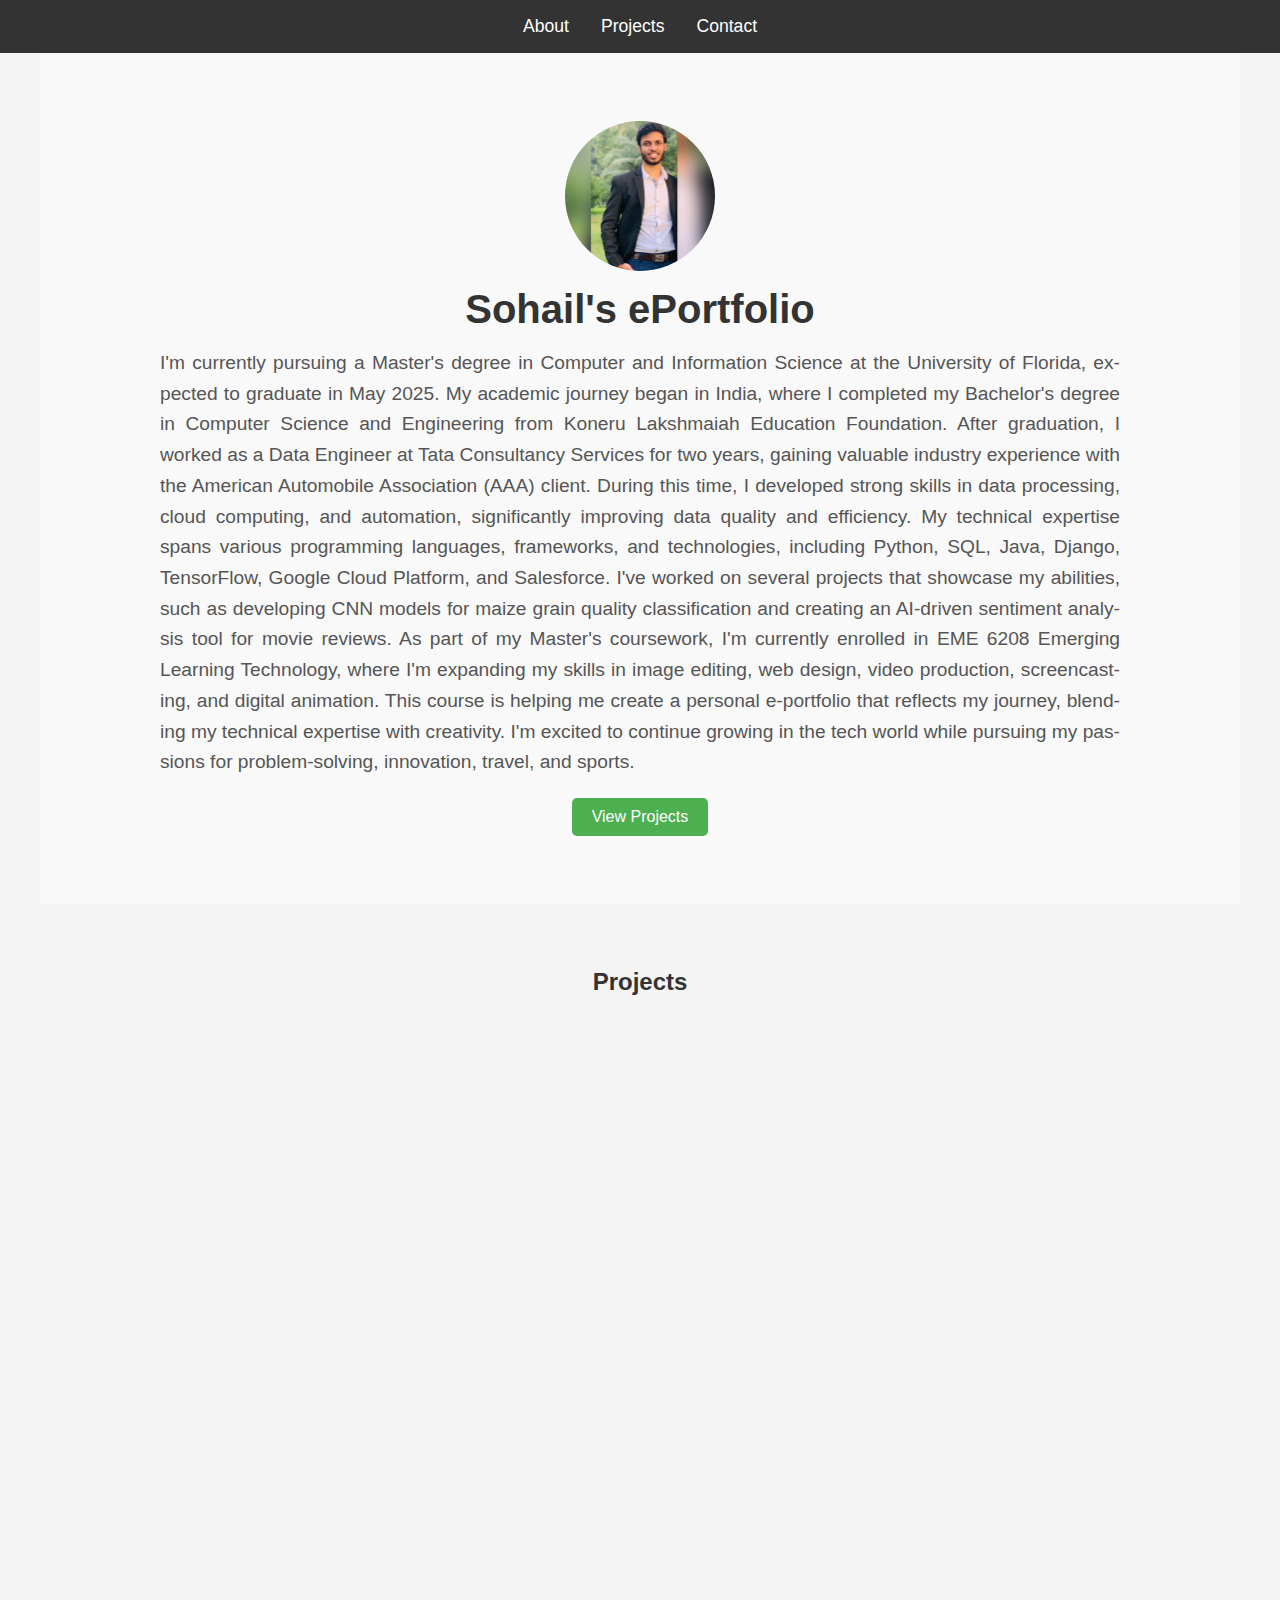
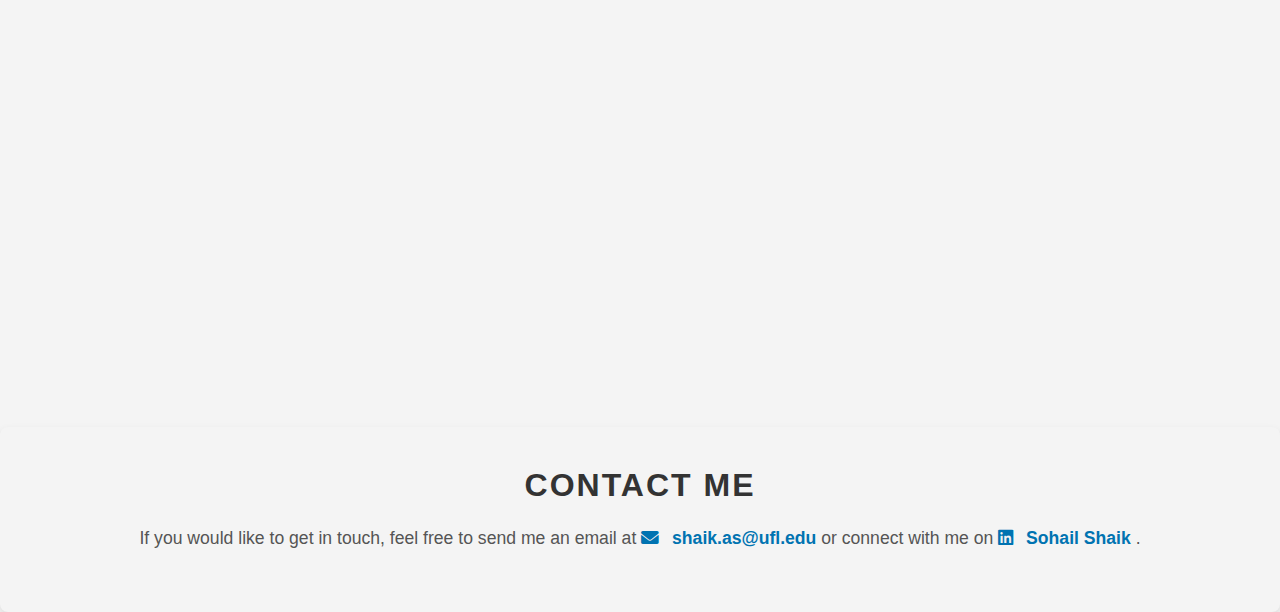
==== index.html @ 7a26674b "Add files via upload" ====
<!DOCTYPE html>
<html lang="en">
<head>
    <meta charset="UTF-8">
    <meta name="viewport" content="width=device-width, initial-scale=1.0">
    <title>Sohail's ePortfolio</title>
    <link rel="stylesheet" href="style.css">
    <link rel="stylesheet" href="https://cdnjs.cloudflare.com/ajax/libs/font-awesome/6.0.0-beta3/css/all.min.css">
</head>
<body>
    <!-- Navigation -->
    <nav>
        <ul>
            <li><a href="#about">About</a></li>
            <li><a href="#projects">Projects</a></li>
            <li><a href="#contact">Contact</a></li>
        </ul>
    </nav>

    <!-- About Section -->
    <section id="about">
        <div class="hero-content">
            <img src="pic.jpg" alt="Profile Picture" class="profile-pic">
            <h1>Sohail's ePortfolio</h1>
            <p>I'm currently pursuing a Master's degree in Computer and Information Science at the University of Florida, expected to graduate in May 2025. My academic journey began in India, where I completed my Bachelor's degree in Computer Science and Engineering from Koneru Lakshmaiah Education Foundation. After graduation, I worked as a Data Engineer at Tata Consultancy Services for two years, gaining valuable industry experience with the American Automobile Association (AAA) client. During this time, I developed strong skills in data processing, cloud computing, and automation, significantly improving data quality and efficiency. My technical expertise spans various programming languages, frameworks, and technologies, including Python, SQL, Java, Django, TensorFlow, Google Cloud Platform, and Salesforce. I've worked on several projects that showcase my abilities, such as developing CNN models for maize grain quality classification and creating an AI-driven sentiment analysis tool for movie reviews. As part of my Master's coursework, I'm currently enrolled in EME 6208 Emerging Learning Technology, where I'm expanding my skills in image editing, web design, video production, screencasting, and digital animation. This course is helping me create a personal e-portfolio that reflects my journey, blending my technical expertise with creativity. I'm excited to continue growing in the tech world while pursuing my passions for problem-solving, innovation, travel, and sports.</p>
            <a href="#projects" class="cta-btn">View Projects</a>
        </div>
    </section>

<!-- Projects Section -->
<section id="projects">
    <h2>Projects</h2>

    <!-- Project Card Container -->
    <div class="project-card-container">
        <!-- Project 1 -->
        <div class="project-card" data-url="image-editing.html">
            <h3>Image Editing</h3>
            <p>Created a book cover for "Whisper in the Dark by Joseph Bruchac” and a logo for "Limitless Frames: Crafting Unique Narratives” captures the essence of a film production company that champions bold, unconventional scripts. Book cover was created using Pixlr, and logo was created using Inkscape.</p>
            <button class="learn-more">Learn More</button>
        </div>

        <!-- Project 2 -->
        <div class="project-card" data-url="web-design.html">
            <h3>Web Design</h3>
            <p>Created web pages for a pop quiz about Game of Thrones and a drag-and-drop quiz about Directors and their Movies a using HTML, CSS & JavaScript.</p>
            <button class="learn-more">Learn More</button>
        </div>

        <!-- Project 3 -->
        <div class="project-card" data-url="https://youtu.be/k2xFSbDEMnY">
            <h3>Video Production</h3>
            <p>Briefly explain what you've done for your Project 5 in this class. Provide about the same amount of text in each box so they appear uniform in size.</p>
            <button class="learn-more">Learn More</button>
        </div>
        
        <!-- Project 4 -->
        <div class="project-card" data-url="coming-soon.html">
            <h3>Digital Animation</h3>
            <p>Briefly explain what you've done for your Project 6 in this class. Provide about the same amount of text in each box so they appear uniform in size.</p>
            <button class="learn-more">Coming Soon</button>
        </div>
        
        <!-- Project 5 -->
        <div class="project-card" data-url="coming-soon.html">
            <h3>Screencasting</h3>
            <p>Briefly explain what you've done for your Project 7 in this class. Provide about the same amount of text in each box so they appear uniform in size.</p>
            <button class="learn-more">Coming Soon</button>
        </div>

        <!-- Project 6 -->
        <div class="project-card" data-url="https://example.com/eportfolio">
            <h3>E-Portfolio</h3>
            <p>As part of my EME6208 Emerging Learning Technology course, I developed an e-portfolio that showcases my projects throughout the course. It highlights my growth in digital media skills and blends my computer science background with newly acquired creative abilities, illustrating my progress in image editing, video production, screencasting, and digital animation.</p>
        </div>
    </div> <!-- End of Project Card Container -->
</section>

<!-- Contact Section -->
<section id="contact">
    <h2>Contact Me</h2>
    <p>If you would like to get in touch, feel free to send me an email at 
        <a href="mailto:shaik.as@ufl.edu" class="contact-link">
            <i class="fas fa-envelope"></i> shaik.as@ufl.edu
        </a> 
        or connect with me on 
        <a href="https://www.linkedin.com/in/ashfaqsohail/" target="_blank" class="contact-link">
            <i class="fab fa-linkedin"></i> Sohail Shaik
        </a>.
    </p>
</section>


    <script>
        // Function to toggle the display of project details
        function toggleDetails(id) {
            const details = document.getElementById(id);
            if (details.style.display === "block") {
                details.style.display = "none";
            } else {
                details.style.display = "block";
            }
        }
        // Add click event to each Learn More button
        document.querySelectorAll('.learn-more').forEach(button => {
            button.addEventListener('click', function () {
                // Get the data-url attribute from the parent .project-card element
                const url = this.parentElement.getAttribute('data-url');
                if (url) {
                    // Open the link in a new tab
                    window.open(url, '_blank');
                }
            });
        });
    </script>
  
</body>
</html>
---- style.css ----
/* General Reset and Body Styling */
* {
    margin: 0;
    padding: 0;
    box-sizing: border-box;
}

body {
    font-family: Arial, sans-serif;
    color: #333;
    background-color: #f4f4f4;
    margin: 0;
    padding: 0;
}

a {
    text-decoration: none;
    color: inherit;
}

/* Navigation Styling */
nav {
    background-color: #333;
    color: #fff;
    padding: 1rem 2rem;
}

nav ul {
    list-style: none;
    display: flex;
    justify-content: center;
}

nav ul li {
    margin: 0 1rem;
}

nav ul li a {
    color: #fff;
    font-size: 1.1rem;
    transition: color 0.3s ease;
}

nav ul li a:hover {
    color: #007bff;
}

/* Header Section */
header {
    background: #333;
    color: #fff;
    padding: 2rem;
    text-align: center;
}

.hero-content {
    display: flex;
    flex-direction: column;
    align-items: center;
}

h1 {
    margin-bottom: 1rem;
    font-size: 2.5rem;
}

/* About Section Styling */
#about {
    background-color: #f9f9f9;
    padding: 3rem 2rem;
    text-align: center;
    max-width: 1200px;
    margin: 0 auto;
}

.hero-content {
    max-width: 1000px; /* Increase the max-width for a slightly wider content area */
    margin: 0 auto;
    padding: 20px;
}

.profile-pic {
    border-radius: 50%;
    width: 150px;
    height: 150px;
    margin-bottom: 1rem;
}

#about h1 {
    font-size: 2.5rem;
    color: #333;
    margin-bottom: 1rem;
}

#about p {
    font-size: 1.2rem;
    line-height: 1.6;
    color: #555;
    margin-bottom: 2rem;
    text-align: justify; /* Ensure text is justified and fills the space evenly */
    word-wrap: break-word; /* Prevent overflow by wrapping long words */
    hyphens: auto; /* Optional: hyphenate long words where necessary */
    max-width: 1400px; /* Increase the max-width to make the paragraph a little wider */
    margin: 0 auto; /* Center the paragraph */
}

.cta-btn {
    display: inline-block;
    background-color: #4CAF50;
    color: white;
    padding: 10px 20px;
    font-size: 1rem;
    text-align: center;
    text-decoration: none;
    border-radius: 5px;
    margin-top: 20px;
}

.cta-btn:hover {
    background-color: #45a049;
}

/* Project Card Styling */
#projects {
    text-align: center; /* Center the section title */
    padding: 4rem 2rem; /* Add padding for spacing */
}
.project-card {
    background-color: #fff;
    border: 1px solid #ddd;
    border-radius: 8px;
    padding: 1.5rem;
    box-shadow: 0 4px 8px rgba(0, 0, 0, 0.1);
    margin-bottom: 2rem;
    opacity: 0;
    transform: translateY(30px);
    animation: fadeInUp 0.6s ease forwards;
}

/* Staggered delay for project cards */
.project-card:nth-child(even) {
    animation-delay: 0.3s;
}

.project-card:nth-child(odd) {
    animation-delay: 0.5s;
}

/* In the .project-card p selector, modify the following: */
.project-card p {
    font-size: 1rem;
    line-height: 1.5;
    color: #555;
    margin-bottom: 1rem;
    text-align: justify; /* Justify text */
    word-wrap: break-word; /* Prevent overflow by wrapping long words */
    hyphens: auto; /* Optional: hyphenate long words */
}

/* In the .project-card h3 selector, modify the following: */
.project-card h3 {
    color: #333;
    font-size: 1.6rem;
    margin-bottom: 1rem;
    text-align: left; /* Align text to the left */
}

.project-card .learn-more {
    background-color: #007bff;
    color: #fff;
    padding: 10px 15px;
    border: none;
    border-radius: 4px;
    cursor: pointer;
    transition: background 0.3s ease;
}

.project-card .learn-more:hover {
    background-color: #0056b3;
}

.project-card:hover {
    transform: translateY(-5px);
    box-shadow: 0 6px 15px rgba(0, 0, 0, 0.1);
}

/* Animation for fade-in/up effect */
@keyframes fadeInUp {
    to {
        opacity: 1;
        transform: translateY(0);
    }
}

/* Project Card Layout (Two per row for larger screens) */
.project-card-container {
    display: grid;
    grid-template-columns: repeat(2, 1fr); /* Two columns for wider screens */
    gap: 1.5rem;
    padding: 2rem;
    justify-items: center;
}

/* Project Detail Page */
.project-details {
    display: flex;
    flex-direction: column;
    gap: 40px;
    padding: 40px;
    max-width: 1200px;
    margin: 0 auto;
}

.project-description {
    background-color: #f7f7f7; /* Light background color for the project box */
    padding: 20px;
    border-radius: 10px;
    box-shadow: 0 4px 10px rgba(0, 0, 0, 0.1);
    display: flex;
    flex-direction: column;
    gap: 20px;
}

.project-description h2 {
    color: #007bff;
    font-size: 2rem;
    margin-bottom: 1rem;
}

.project-description p {
    font-size: 1.2rem;
    line-height: 1.6;
    color: #555;
    margin-bottom: 1.5rem;
}

.project-image {
    max-width: 80%;
    height: auto;
    margin-top: 1.5rem;
    border-radius: 8px;
    border: 3px solid #ddd;
}

.project-title {
    font-size: 2rem;
    font-family: 'Arial', sans-serif; /* You can replace this with a custom font */
    color: #333; /* Dark color for the title */
    margin-bottom: 10px;
    font-weight: bold;
}

.project-text {
    font-size: 1.1rem;
    line-height: 1.6;
    font-family: 'Georgia', serif;
    color: #666; /* Soft color for the text */
}

.project-image {
    max-width: 100%;
    height: auto;
    border-radius: 10px;
    box-shadow: 0 4px 8px rgba(0, 0, 0, 0.1);
    transition: transform 0.3s ease-in-out;
}

.project-image:hover {
    transform: scale(1.05); /* Slight zoom effect on hover */
}

/* Footer */
footer {
    background-color: #333;
    color: #fff;
    padding: 1.5rem;
    text-align: center;
}

footer p {
    font-size: 1rem;
}

/* Form Styling */
form {
    max-width: 600px;
    margin: 2rem auto;
    padding: 2rem;
    background-color: #fff;
    border-radius: 8px;
    box-shadow: 0 4px 8px rgba(0, 0, 0, 0.1);
}

form label {
    display: block;
    margin-bottom: 0.5rem;
    font-size: 1rem;
}

form input, form textarea {
    width: 100%;
    padding: 1rem;
    margin-bottom: 1.5rem;
    border: 1px solid #ddd;
    border-radius: 4px;
    font-size: 1rem;
}

form button {
    width: 100%;
    padding: 1rem;
    background-color: #007bff;
    color: #fff;
    border: none;
    border-radius: 4px;
    font-size: 1.1rem;
    cursor: pointer;
    transition: background 0.3s ease;
}

form button:hover {
    background-color: #0056b3;
}

.quiz-container {
    margin-top: 20px;
    /* Your quiz container styles */
}

.quiz-section {
    padding: 20px;
    background-color: #f9f9f9;
    border-radius: 10px;
}

/* Media Queries for Responsiveness */
@media (max-width: 768px) {
    .hero-content {
        flex-direction: column;
    }

    .cta-btn {
        margin-top: 2rem;
    }

    .project-card-container {
        grid-template-columns: 1fr; /* One column for mobile devices */
    }
}
/* Contact Section Styles */
#contact {
    padding: 40px 20px;
    background-color: #f4f4f4;
    text-align: center;
    margin-top: 20px;
    border-radius: 8px;
    box-shadow: 0px 4px 8px rgba(0, 0, 0, 0.1);
}

#contact h2 {
    font-size: 2rem;
    color: #333;
    margin-bottom: 20px;
    font-weight: 700;
    text-transform: uppercase;
    letter-spacing: 2px;
    animation: fadeIn 1s ease-in-out;
}

#contact p {
    font-size: 1.1rem;
    color: #555;
    line-height: 1.6;
    margin-bottom: 20px;
    animation: fadeIn 1.5s ease-in-out;
}

/* Contact Link Styles */
.contact-link {
    color: #0073b1;
    font-weight: bold;
    text-decoration: none;
    transition: color 0.3s ease, transform 0.3s ease;
}

.contact-link:hover {
    color: #005582;
    transform: scale(1.1);
}

/* Icons */
.contact-link i {
    margin-right: 8px;
}

/* Animation for Fade In */
@keyframes fadeIn {
    0% {
        opacity: 0;
        transform: translateY(-20px);
    }
    100% {
        opacity: 1;
        transform: translateY(0);
    }
}
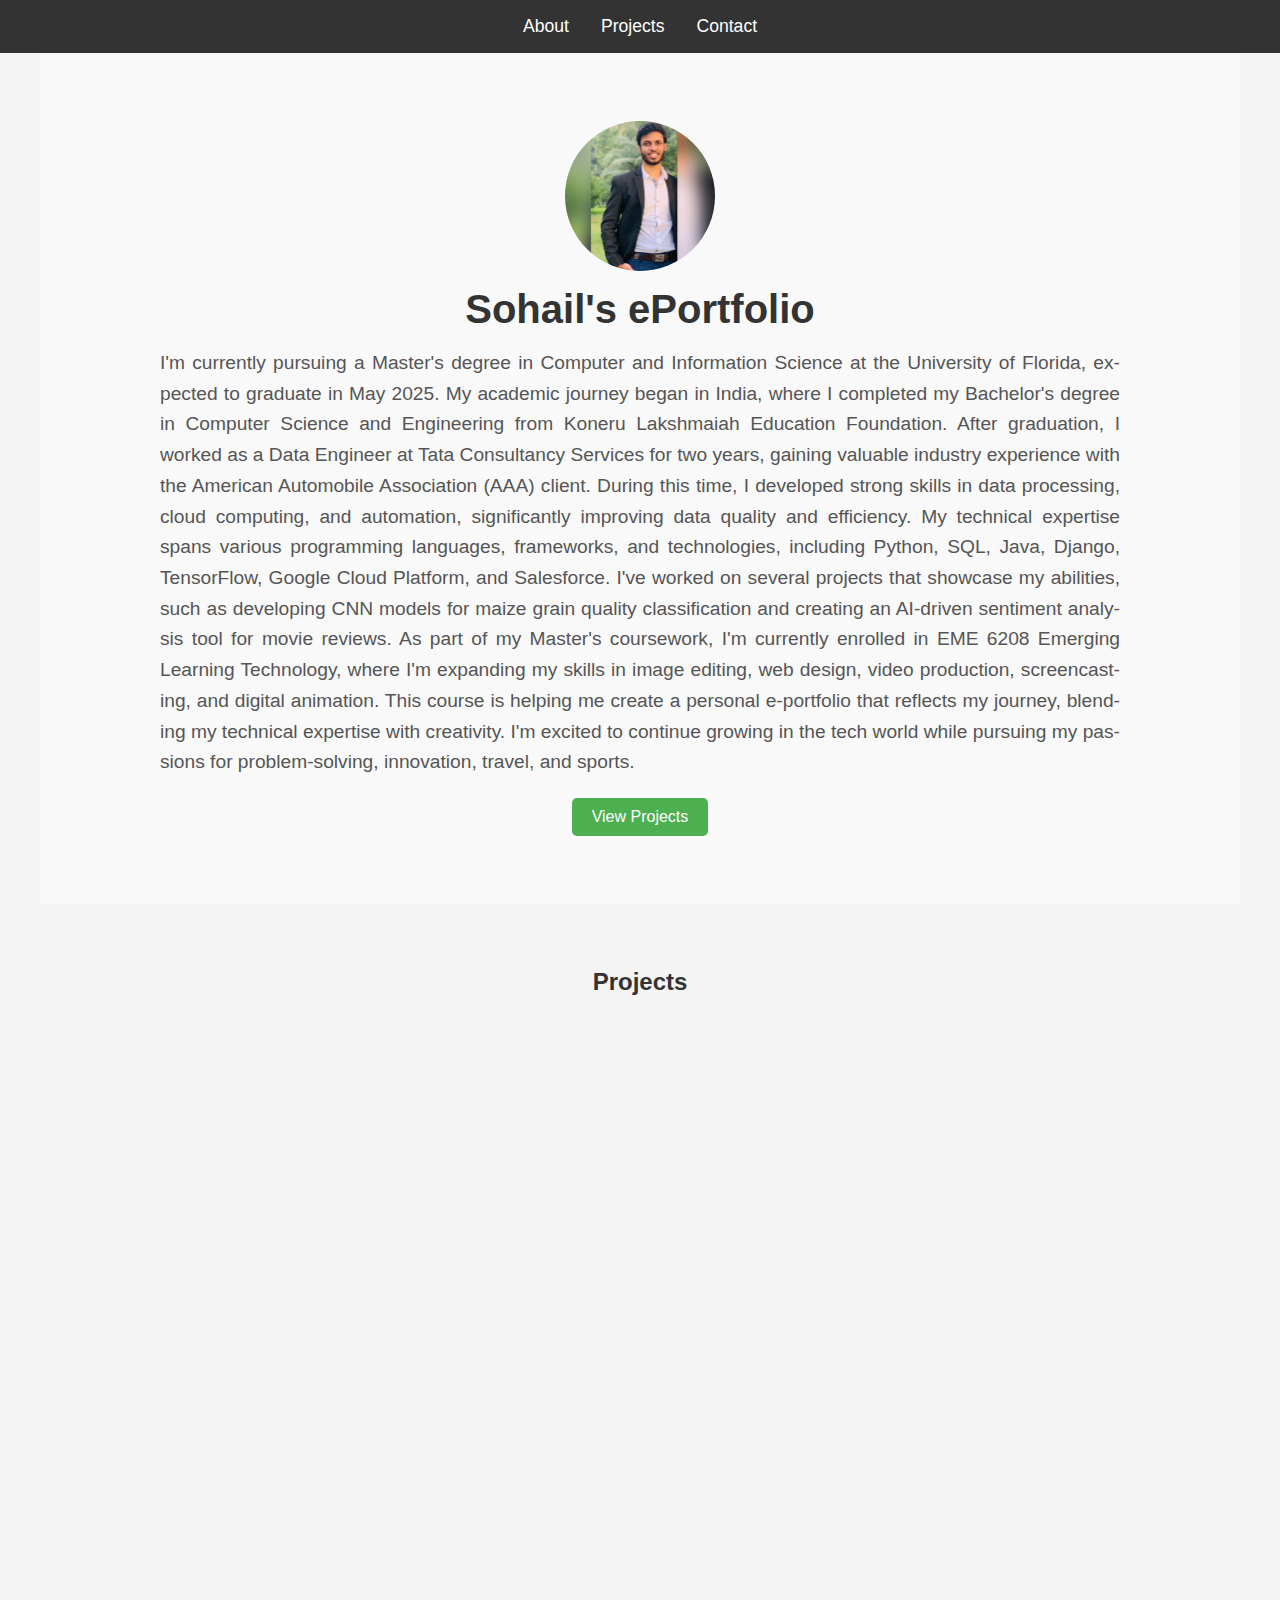
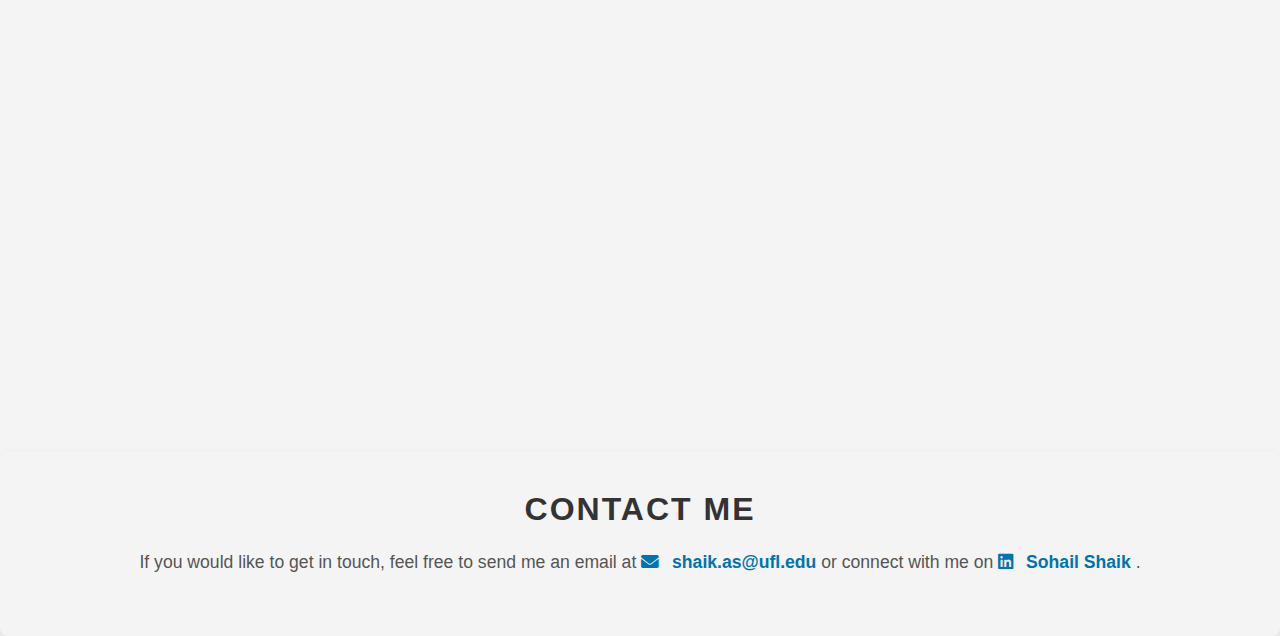
==== commit a07b30b7: "Update index.html" ====
--- a/index.html
+++ b/index.html
@@ -55,10 +55,10 @@
         </div>
         
         <!-- Project 4 -->
-        <div class="project-card" data-url="coming-soon.html">
+        <div class="project-card" data-url="https://youtu.be/7hll5UHaZi0">
             <h3>Digital Animation</h3>
-            <p>Briefly explain what you've done for your Project 6 in this class. Provide about the same amount of text in each box so they appear uniform in size.</p>
-            <button class="learn-more">Coming Soon</button>
+            <p>This animation project explains the science behind a shooting star, using Adobe Animate to visually demonstrate concepts like motion, glow effects, and scientific processes. It showcases my ability to create engaging, educational multimedia content</p>
+            <button class="learn-more">Learn More</button>
         </div>
         
         <!-- Project 5 -->
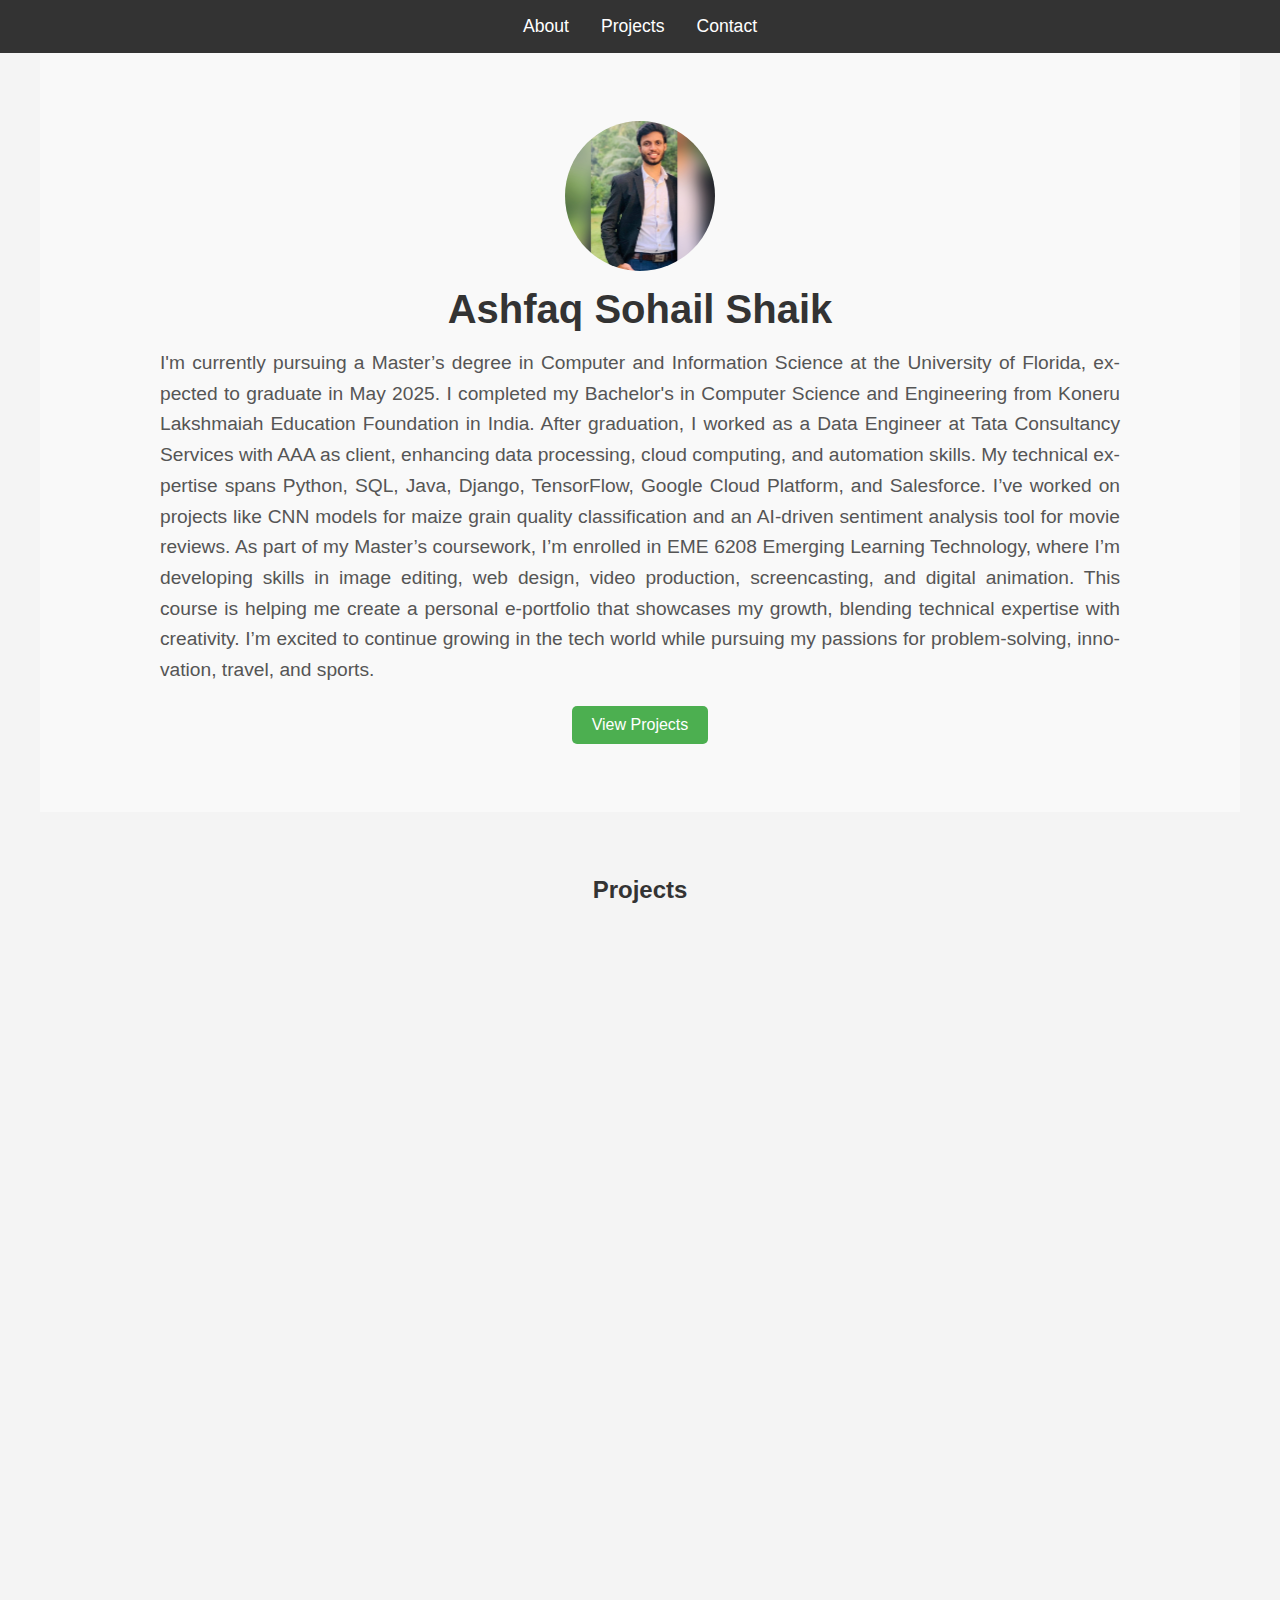
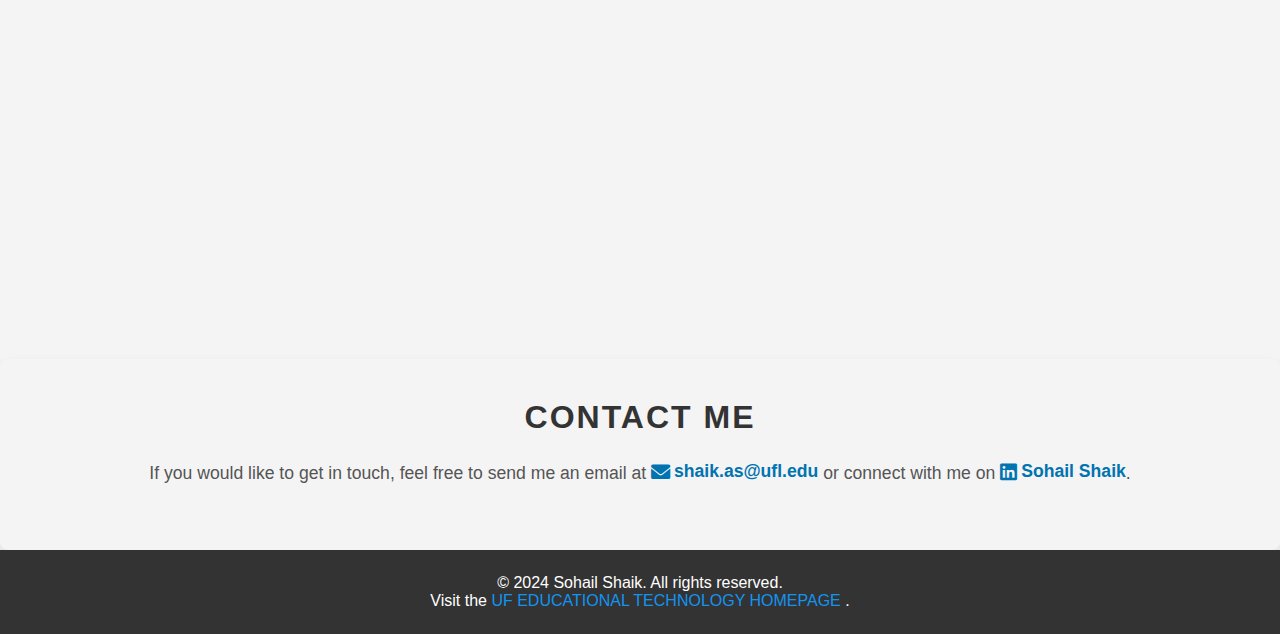
==== commit f1a875d3: "Add files via upload" ====
--- a/index.html
+++ b/index.html
@@ -21,8 +21,17 @@
     <section id="about">
         <div class="hero-content">
             <img src="pic.jpg" alt="Profile Picture" class="profile-pic">
-            <h1>Sohail's ePortfolio</h1>
-            <p>I'm currently pursuing a Master's degree in Computer and Information Science at the University of Florida, expected to graduate in May 2025. My academic journey began in India, where I completed my Bachelor's degree in Computer Science and Engineering from Koneru Lakshmaiah Education Foundation. After graduation, I worked as a Data Engineer at Tata Consultancy Services for two years, gaining valuable industry experience with the American Automobile Association (AAA) client. During this time, I developed strong skills in data processing, cloud computing, and automation, significantly improving data quality and efficiency. My technical expertise spans various programming languages, frameworks, and technologies, including Python, SQL, Java, Django, TensorFlow, Google Cloud Platform, and Salesforce. I've worked on several projects that showcase my abilities, such as developing CNN models for maize grain quality classification and creating an AI-driven sentiment analysis tool for movie reviews. As part of my Master's coursework, I'm currently enrolled in EME 6208 Emerging Learning Technology, where I'm expanding my skills in image editing, web design, video production, screencasting, and digital animation. This course is helping me create a personal e-portfolio that reflects my journey, blending my technical expertise with creativity. I'm excited to continue growing in the tech world while pursuing my passions for problem-solving, innovation, travel, and sports.</p>
+            <h1>Ashfaq Sohail Shaik</h1>
+        <p>
+            I'm currently pursuing a Master’s degree in Computer and Information Science at the University of Florida, expected to graduate in May 2025. 
+            I completed my Bachelor's in Computer Science and Engineering from Koneru Lakshmaiah Education Foundation in India. 
+            After graduation, I worked as a Data Engineer at Tata Consultancy Services with AAA as client, enhancing data processing, cloud computing, and automation skills. 
+            My technical expertise spans Python, SQL, Java, Django, TensorFlow, Google Cloud Platform, and Salesforce. 
+            I’ve worked on projects like CNN models for maize grain quality classification and an AI-driven sentiment analysis tool for movie reviews. 
+            As part of my Master’s coursework, I’m enrolled in EME 6208 Emerging Learning Technology, where I’m developing skills in image editing, web design, video production, screencasting, and digital animation. 
+            This course is helping me create a personal e-portfolio that showcases my growth, blending technical expertise with creativity. 
+            I’m excited to continue growing in the tech world while pursuing my passions for problem-solving, innovation, travel, and sports.
+        </p>
             <a href="#projects" class="cta-btn">View Projects</a>
         </div>
     </section>
@@ -48,24 +57,24 @@
         </div>
 
         <!-- Project 3 -->
-        <div class="project-card" data-url="https://youtu.be/k2xFSbDEMnY">
+        <div class="project-card" data-url="video-production.html">
             <h3>Video Production</h3>
             <p>Briefly explain what you've done for your Project 5 in this class. Provide about the same amount of text in each box so they appear uniform in size.</p>
             <button class="learn-more">Learn More</button>
         </div>
         
         <!-- Project 4 -->
-        <div class="project-card" data-url="https://youtu.be/7hll5UHaZi0">
+        <div class="project-card" data-url="digital-animation.html">
             <h3>Digital Animation</h3>
-            <p>This animation project explains the science behind a shooting star, using Adobe Animate to visually demonstrate concepts like motion, glow effects, and scientific processes. It showcases my ability to create engaging, educational multimedia content</p>
+            <p>This animation project explains the science behind a meteor star, using Adobe Animate to visually demonstrate concepts like motion, glow effects, and scientific processes. It showcases my ability to create engaging, educational multimedia content</p>
             <button class="learn-more">Learn More</button>
         </div>
         
         <!-- Project 5 -->
-        <div class="project-card" data-url="coming-soon.html">
+        <div class="project-card" data-url="screencast.html">
             <h3>Screencasting</h3>
-            <p>Briefly explain what you've done for your Project 7 in this class. Provide about the same amount of text in each box so they appear uniform in size.</p>
-            <button class="learn-more">Coming Soon</button>
+            <p>In this screencast, I created a tutorial on how to use Google Colab to run Python code, focusing on loading images, managing notebooks, and exploring key features of the platform.</p>
+            <button class="learn-more">Learn More</button>
         </div>
 
         <!-- Project 6 -->
@@ -76,10 +85,10 @@
     </div> <!-- End of Project Card Container -->
 </section>
 
-<!-- Contact Section -->
 <section id="contact">
     <h2>Contact Me</h2>
-    <p>If you would like to get in touch, feel free to send me an email at 
+    <p>
+        If you would like to get in touch, feel free to send me an email at 
         <a href="mailto:shaik.as@ufl.edu" class="contact-link">
             <i class="fas fa-envelope"></i> shaik.as@ufl.edu
         </a> 
@@ -89,6 +98,18 @@
         </a>.
     </p>
 </section>
+
+
+<!-- Footer -->
+<footer>
+    <p>&copy; 2024 Sohail Shaik. All rights reserved.</p>
+    <p>
+        Visit the 
+        <a href="http://education.ufl.edu/educational-technology/" target="_blank" rel="noopener noreferrer" style="color: rgb(18, 148, 241); text-decoration: none;">
+            UF EDUCATIONAL TECHNOLOGY HOMEPAGE
+        </a>.
+    </p>
+</footer>
 
 
     <script>
--- a/style.css
+++ b/style.css
@@ -350,6 +350,7 @@
         grid-template-columns: 1fr; /* One column for mobile devices */
     }
 }
+
 /* Contact Section Styles */
 #contact {
     padding: 40px 20px;
@@ -373,7 +374,7 @@
 #contact p {
     font-size: 1.1rem;
     color: #555;
-    line-height: 1.6;
+    line-height: 1.8;
     margin-bottom: 20px;
     animation: fadeIn 1.5s ease-in-out;
 }
@@ -383,6 +384,9 @@
     color: #0073b1;
     font-weight: bold;
     text-decoration: none;
+    display: inline-flex;
+    align-items: center;
+    gap: 4px; /* Adjusts space between icon and text */
     transition: color 0.3s ease, transform 0.3s ease;
 }
 
@@ -393,7 +397,7 @@
 
 /* Icons */
 .contact-link i {
-    margin-right: 8px;
+    font-size: 1.2rem;
 }
 
 /* Animation for Fade In */
@@ -408,3 +412,46 @@
     }
 }
 
+
+/* Styling for Key Features List */
+ul.key-features {
+    list-style-type: disc; 
+    padding-left: 20px;    
+    margin-top: 20px;      
+    margin-bottom: 20px;   
+}
+
+ul.key-features li {
+    font-size: 1rem;     
+    line-height: 1.5;    
+    color: #555;         
+    margin-bottom: 10px; 
+}
+
+.video-wrapper {
+    display: flex; 
+    justify-content: center; 
+    align-items: center;
+    margin: 20px 0; 
+}
+
+.video-container iframe {
+    max-width: 100%; 
+    height: auto; 
+    border-radius: 8px; 
+}
+
+/* Style for editing process list */
+.editing-process-list {
+    list-style-type: disc;
+    margin-left: 20px; 
+    padding-left: 20px; 
+}
+
+.editing-process-list li {
+    line-height: 1.6; 
+}
+
+.editing-process-list li strong {
+    color: #050400; 
+}
